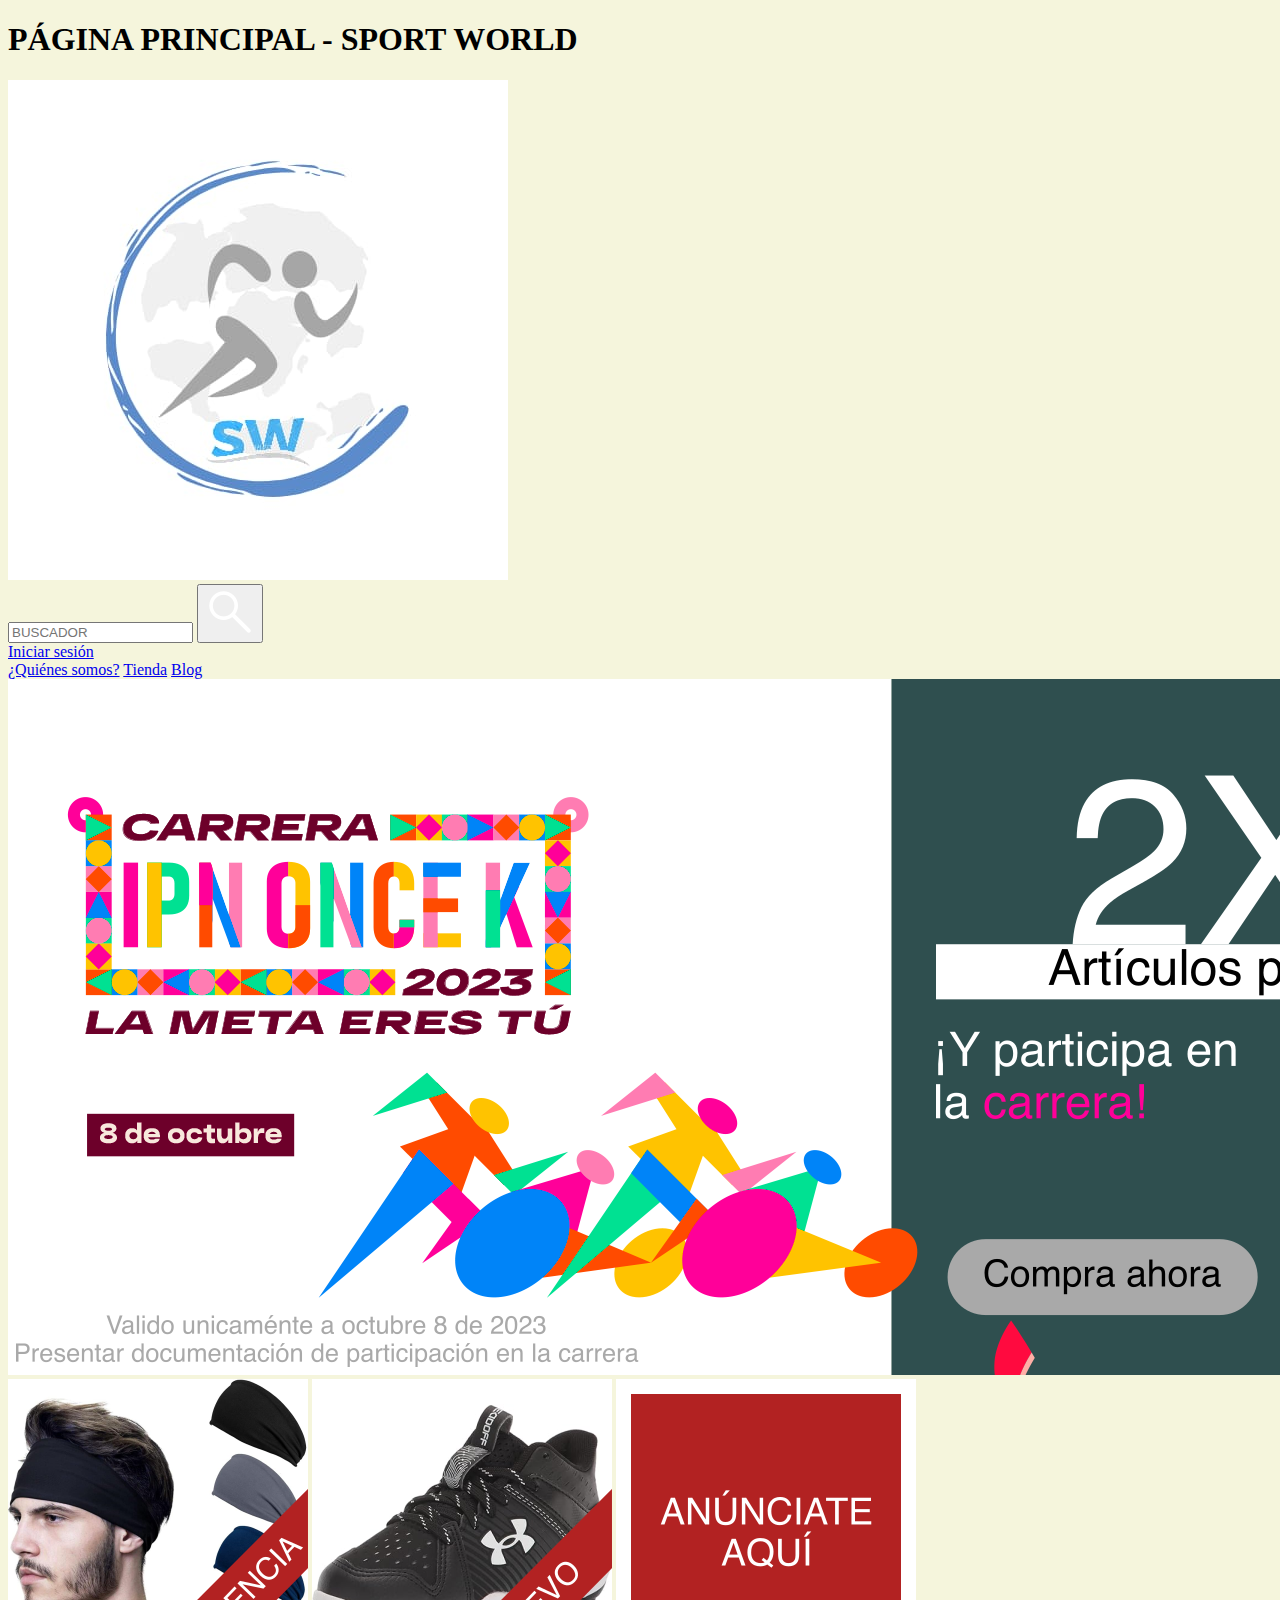
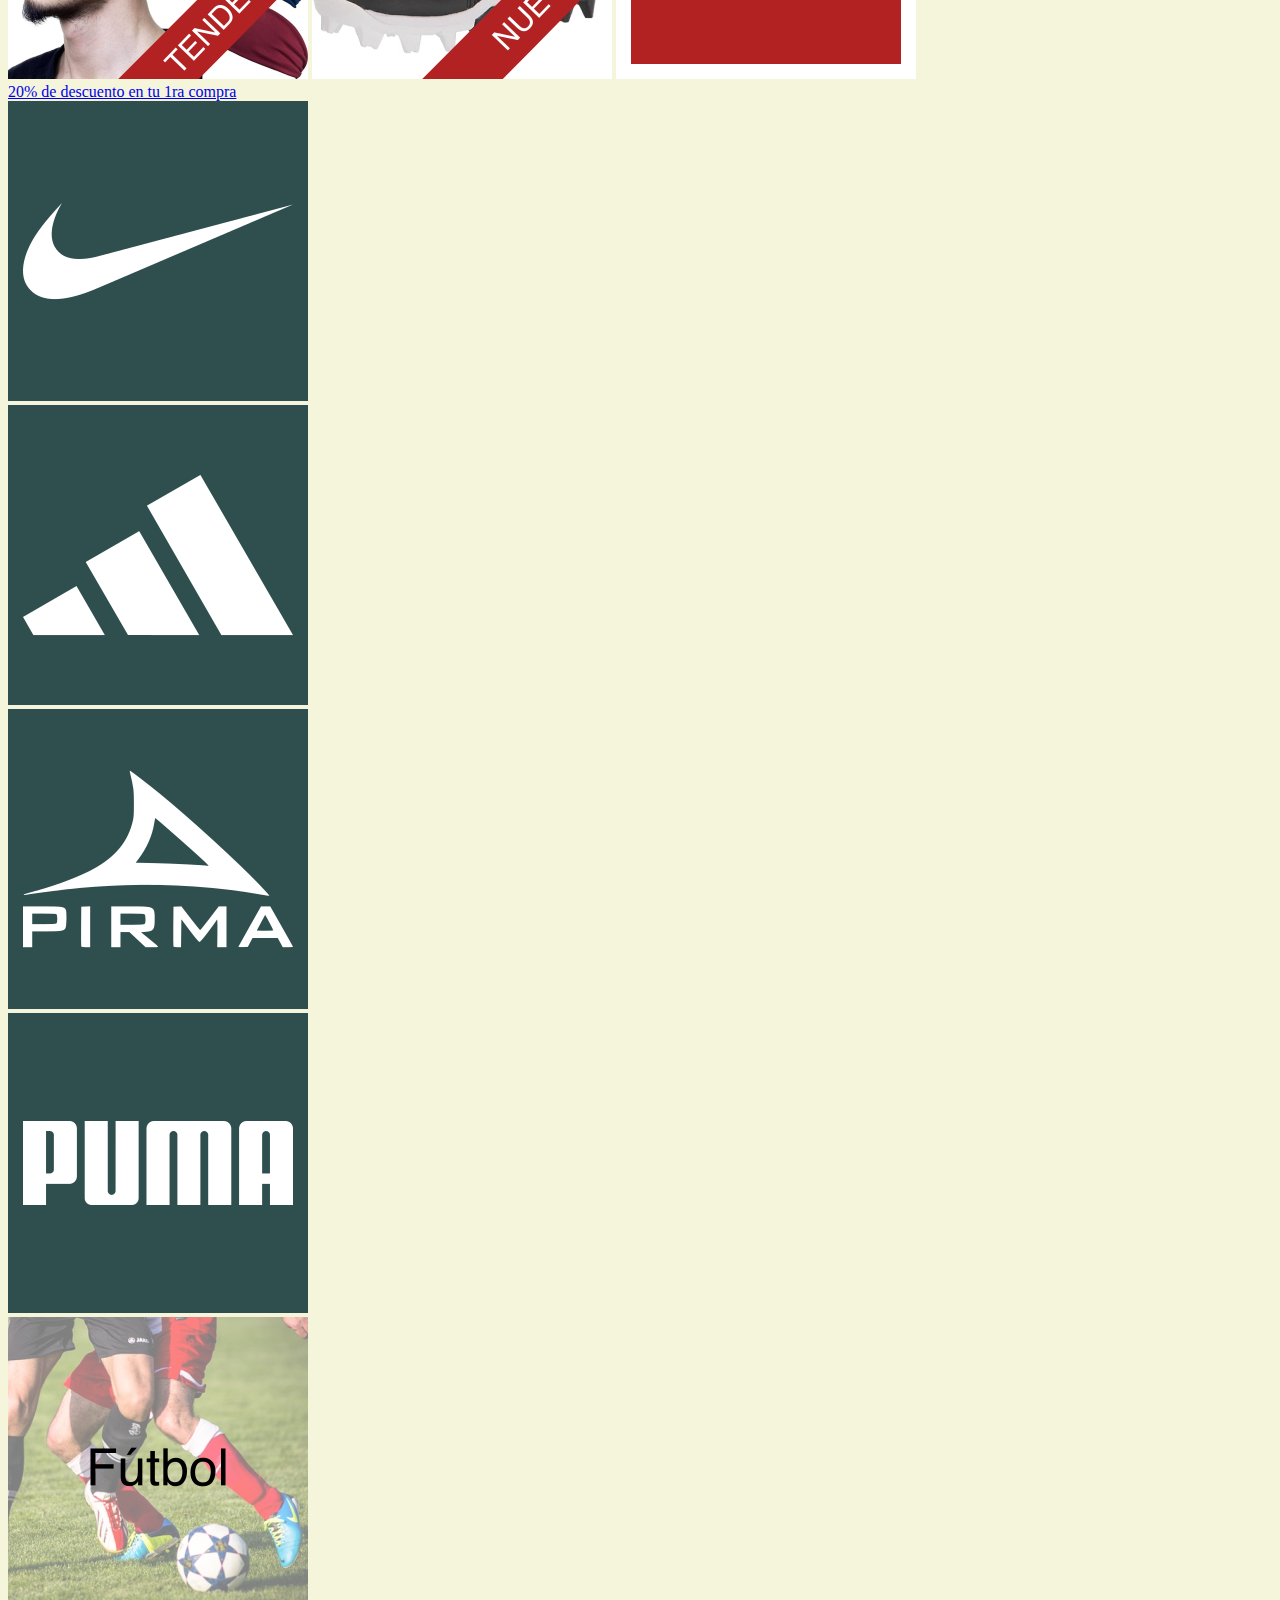
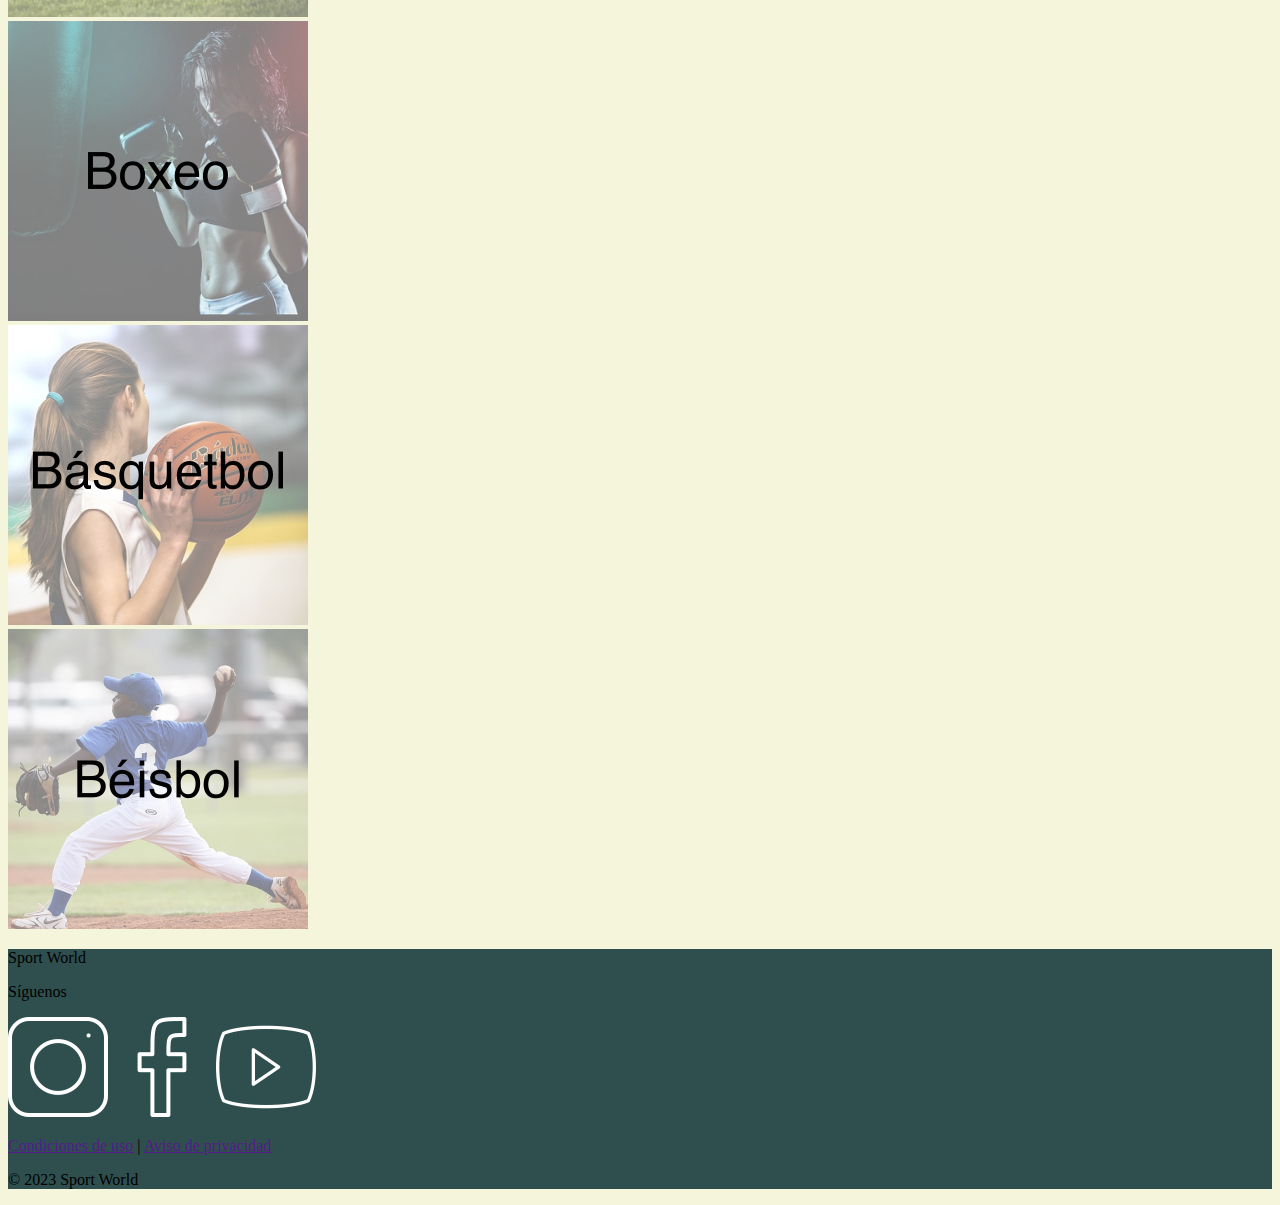
==== index.html @ 529669bb "Merge pruebas y pagina principal Se creó la página principal en estructura HTML y se conectó con una" ====
<!DOCTYPE html>
<html lang="es">
<head>
    <meta charset="UTF-8">
    <meta name="viewport" content="width=device-width, initial-scale=1.0">
    <link rel="stylesheet" href="estilos/prueba-estilos.css">
    <title>Sport World</title>
</head>
<body>
    <header>
        <h1>PÁGINA PRINCIPAL - SPORT WORLD</h1>
        <nav>
            <a href="index.html"><img src="imagenes/logo.jpeg" alt="logotipo de Spor World"></a>
            <form role="search">
                <div>
                    <input type="search" id="buscar-sitio" name="q" placeholder="BUSCADOR">
                    <button><img src="imagenes/general/busqueda.png" alt="Ícono de búsqueda"></button>
                </div>
            </form>
            <a href="inicio-sesion.html">Iniciar sesión</a>
        </nav>
        <nav>
            <a href="nosotros.html">¿Quiénes somos?</a>
            <a href="tienda.html">Tienda</a>
            <a href="blog.html">Blog</a>
        </nav>
    </header>
    <main>
        <article>
            <div class="contenedor-carrusel-inicial">
                <div>
                    <a href="tienda.html"><img src="imagenes/carrusel-index/2x1-carreraonce.png" alt="Anuncio de dos por uno en artículos deportivos para correr por carrera once ka 2023"></a>
                </div>
            </div>
            <div class="contenedor-principales">
                <a href="tienda.html"><img src="imagenes/articulos/tendencia-01.png" alt="Imagen de artículos en tendencia"></a>
                <a href="tienda.html"><img src="imagenes/articulos/nuevo-01.png" alt="Imagen de artículos nuevos en tienda"></a>
                <a href="nosotros.html"><img src="imagenes/general/anunciate-aqui-300x300.png" alt="Imagen anunciate aquí, espacio publicitario"></a>
            </div>
            <div class="contenedor-carrusel-cupones">
                <div >
                    <a href="tienda.html">20% de descuento en tu 1ra compra</a>
                </div>
            </div>
        </article>
        <article>
            <div class="contenedor-marcas">
                <div>
                    <a href="tienda.html"><img src="imagenes/logos/logo-nike.png" alt="Articulos deportivos marca NIKE"></a>
                </div>
                <div>
                    <a href="tienda.html"><img src="imagenes/logos/logo-adidas.png" alt="Articulos deportivos marca ADIDAS"></a>
                </div>  
                <div>
                    <a href="tienda.html"><img src="imagenes/logos/logo-pirma.png" alt="Articulos deportivos marca PIRMA"></a>
                </div>
                <div>
                    <a href="tienda.html"><img src="imagenes/logos/logo-puma.png" alt="Articulos deportivos marca PUMA"></a>
                </div>
            </div>
            <div class="contenedor-deportes">
                <div>
                    <a href="tienda.html"><img src="imagenes/logos/logo-futbol.png" alt="Articulos deportivos para fútbol"></a>
                </div>
                <div>
                    <a href="tienda.html"><img src="imagenes/logos/logo-boxeo.png" alt="Articulos deportivos para boxeo"></a>
                </div>
                <div>
                    <a href="tienda.html"><img src="imagenes/logos/logo-basquetbol.png" alt="Articulos deportivos para básquetbol"></a>
                </div>
                <div>
                    <a href="tienda.html"><img src="imagenes/logos/logo-beisbol.png" alt="Articulos deportivos para béisbol"></a>
                </div>
            </div>
        </article>
    </main> 
    <footer>
        <article>
            <p>Sport World</p>
            <div>
                <p>Síguenos</p>
                <a href="nosotros.html"><img src="imagenes/general/instagram.png" alt="Logo de instagram para seguir a sport world"></a>
                <a href="nosotros.html"><img src="imagenes/general/facebook.png" alt="Logo de facebook para seguir a sport world"></a>
                <a href="nosotros.html"><img src="imagenes/general/youtube.png" alt="Logo de youtube para visitar canal de sport world"></a>
            </div>
            <div>
                <p><a href="">Condiciones de uso</a> | <a href="">Aviso de privacidad</a></p>
                <p>&copy; 2023 Sport World</p>
            </div>
        </article>
            
    </footer>
</body>
</html>
---- estilos/prueba-estilos.css ----
header{
    background-color: #f5f5dc;
}

main, body{
    background-color: #f5f5dc;
}

footer{
    background-color: #2f4f4f;
}

.boton-gris {
}
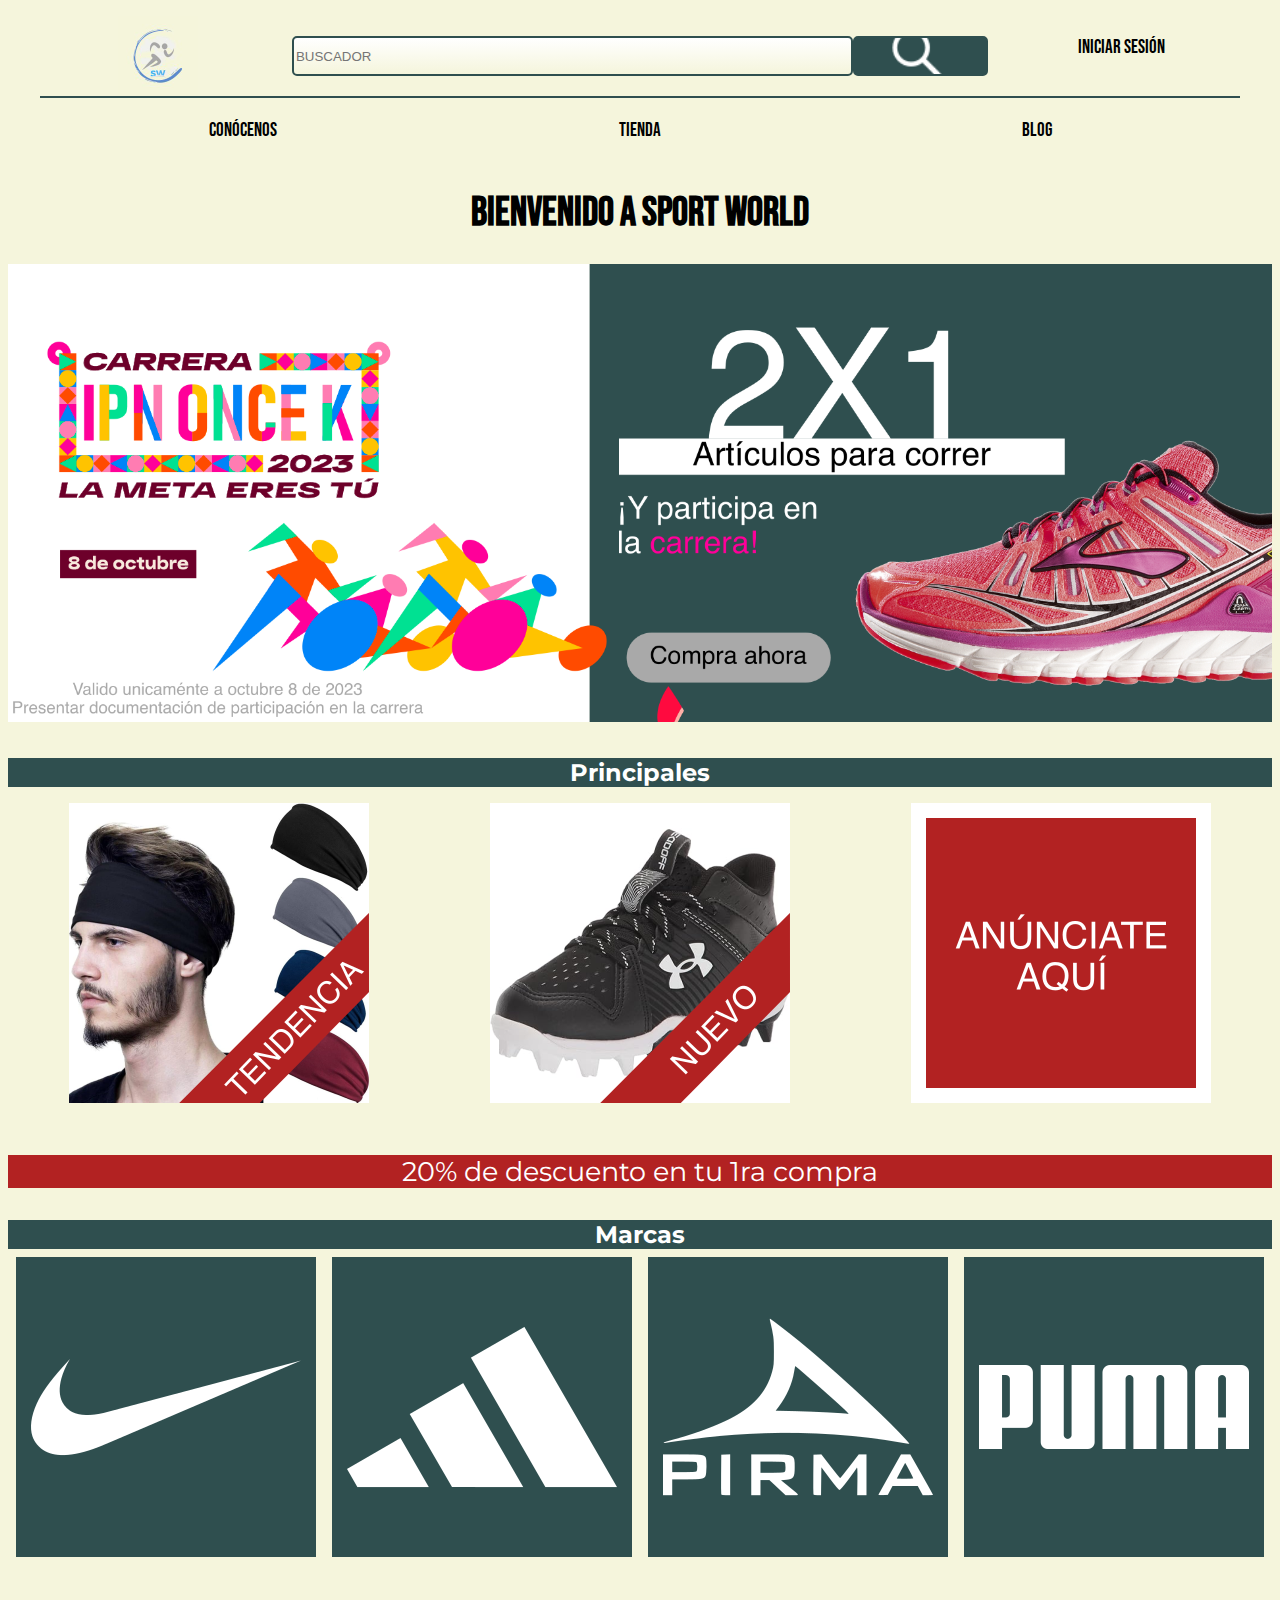
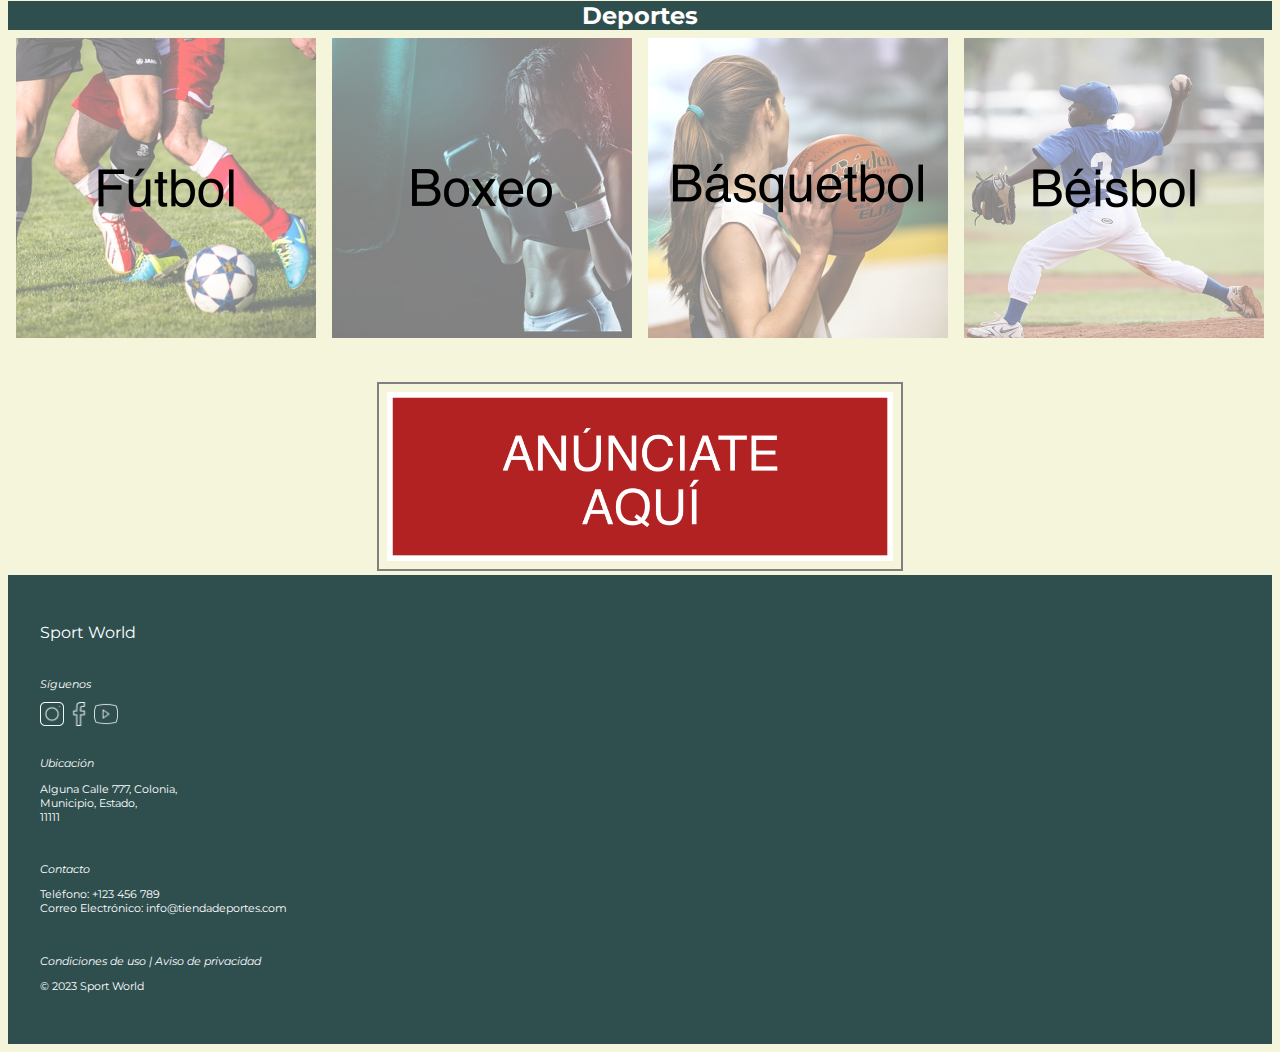
==== commit e815adc0: "HTML Y CSS V1" ====
--- a/index.html
+++ b/index.html
@@ -3,92 +3,107 @@
 <head>
     <meta charset="UTF-8">
     <meta name="viewport" content="width=device-width, initial-scale=1.0">
-    <link rel="stylesheet" href="estilos/prueba-estilos.css">
+    <link rel="preconnect" href="https://fonts.googleapis.com">
+    <link rel="preconnect" href="https://fonts.gstatic.com" crossorigin>
+    <link href="https://fonts.googleapis.com/css2?family=Bebas+Neue&family=Montserrat&display=swap" rel="stylesheet">
+    <link rel="stylesheet" href="reset.css">
+    <link rel="stylesheet" href="estilos/headfoot.css">
+    <link rel="stylesheet" href="estilos/estilos-index.css">
     <title>Sport World</title>
 </head>
 <body>
     <header>
-        <h1>PÁGINA PRINCIPAL - SPORT WORLD</h1>
-        <nav>
-            <a href="index.html"><img src="imagenes/logo.jpeg" alt="logotipo de Spor World"></a>
-            <form role="search">
-                <div>
-                    <input type="search" id="buscar-sitio" name="q" placeholder="BUSCADOR">
-                    <button><img src="imagenes/general/busqueda.png" alt="Ícono de búsqueda"></button>
-                </div>
-            </form>
-            <a href="inicio-sesion.html">Iniciar sesión</a>
+        <nav class="nav1">
+            <ul>
+                <li><a class="logo" href="index.html"><img src="imagenes/logo.jpeg" alt="logotipo de Spor World"></a></li>
+                <li class="li-busqueda"><form role="search" id="busqueda">
+                    <div class="barra-busqueda">
+                        <input type="search" id="buscar-sitio" name="q" placeholder="BUSCADOR">
+                        <button></button>
+                    </div>
+                </form></li>
+                <li><a href="inicio-sesion.html">Iniciar sesión</a></li>
+            </ul>
         </nav>
-        <nav>
-            <a href="nosotros.html">¿Quiénes somos?</a>
-            <a href="tienda.html">Tienda</a>
-            <a href="blog.html">Blog</a>
+        <nav class="nav2">
+            <ul>
+                <li><a href="nosotros.html">Conócenos</a></li>
+                <li><a href="tienda.html">Tienda</a></li>
+                <li><a href="blog.html">Blog</a></li>
+            </ul>
         </nav>
+        <h1>BIENVENIDO A SPORT WORLD</h1>
     </header>
     <main>
+        
         <article>
-            <div class="contenedor-carrusel-inicial">
+            <section class="contenedor-carrusel-inicial">
                 <div>
                     <a href="tienda.html"><img src="imagenes/carrusel-index/2x1-carreraonce.png" alt="Anuncio de dos por uno en artículos deportivos para correr por carrera once ka 2023"></a>
                 </div>
-            </div>
-            <div class="contenedor-principales">
-                <a href="tienda.html"><img src="imagenes/articulos/tendencia-01.png" alt="Imagen de artículos en tendencia"></a>
-                <a href="tienda.html"><img src="imagenes/articulos/nuevo-01.png" alt="Imagen de artículos nuevos en tienda"></a>
-                <a href="nosotros.html"><img src="imagenes/general/anunciate-aqui-300x300.png" alt="Imagen anunciate aquí, espacio publicitario"></a>
-            </div>
-            <div class="contenedor-carrusel-cupones">
-                <div >
+            </section>
+            <section>
+                <h2>Principales</h2>
+                <div class="contenedor-principales">
+                    <a href="tienda.html"><img src="imagenes/articulos/tendencia-01.png" alt="Imagen de artículos en tendencia"></a>
+                    <a href="tienda.html"><img src="imagenes/articulos/nuevo-01.png" alt="Imagen de artículos nuevos en tienda"></a>
+                    <a href="nosotros.html"><img src="imagenes/general/anunciate-aqui-300x300.png" alt="Imagen anunciate aquí, espacio publicitario"></a>
+                </div>
+            </section>
+            <section>
+                <div class="contenedor-carrusel-cupones">
                     <a href="tienda.html">20% de descuento en tu 1ra compra</a>
                 </div>
-            </div>
+            </section>
         </article>
         <article>
-            <div class="contenedor-marcas">
-                <div>
-                    <a href="tienda.html"><img src="imagenes/logos/logo-nike.png" alt="Articulos deportivos marca NIKE"></a>
+            <section>
+                <h2>Marcas</h2>
+                <div class="contenedor-marcas">
+                    <a class="logo-nike" href="tienda.html"><img src="imagenes/logos/logo-nike.png" alt="Articulos deportivos marca NIKE"></a>
+                    <a class="logo-adidas" href="tienda.html"><img src="imagenes/logos/logo-adidas.png" alt="Articulos deportivos marca ADIDAS"></a> 
+                    <a class="logo-pirma" href="tienda.html"><img src="imagenes/logos/logo-pirma.png" alt="Articulos deportivos marca PIRMA"></a>
+                    <a class="logo-puma" href="tienda.html"><img src="imagenes/logos/logo-puma.png" alt="Articulos deportivos marca PUMA"></a>
                 </div>
-                <div>
-                    <a href="tienda.html"><img src="imagenes/logos/logo-adidas.png" alt="Articulos deportivos marca ADIDAS"></a>
-                </div>  
-                <div>
-                    <a href="tienda.html"><img src="imagenes/logos/logo-pirma.png" alt="Articulos deportivos marca PIRMA"></a>
-                </div>
-                <div>
-                    <a href="tienda.html"><img src="imagenes/logos/logo-puma.png" alt="Articulos deportivos marca PUMA"></a>
-                </div>
-            </div>
-            <div class="contenedor-deportes">
-                <div>
+                
+            </section>
+            <section >
+                <h2>Deportes</h2>
+                <div class="contenedor-deportes">
                     <a href="tienda.html"><img src="imagenes/logos/logo-futbol.png" alt="Articulos deportivos para fútbol"></a>
-                </div>
-                <div>
                     <a href="tienda.html"><img src="imagenes/logos/logo-boxeo.png" alt="Articulos deportivos para boxeo"></a>
-                </div>
-                <div>
                     <a href="tienda.html"><img src="imagenes/logos/logo-basquetbol.png" alt="Articulos deportivos para básquetbol"></a>
-                </div>
-                <div>
                     <a href="tienda.html"><img src="imagenes/logos/logo-beisbol.png" alt="Articulos deportivos para béisbol"></a>
                 </div>
-            </div>
+            </section>
         </article>
+        <a class="anuncio" href="nosotros.html"><img src="imagenes/general/anunciate-aqui-900x300.png" alt="espacio publicitario en renta" title="Anunciate aquí"></a>
     </main> 
     <footer>
         <article>
             <p>Sport World</p>
-            <div>
+            <section>
                 <p>Síguenos</p>
-                <a href="nosotros.html"><img src="imagenes/general/instagram.png" alt="Logo de instagram para seguir a sport world"></a>
-                <a href="nosotros.html"><img src="imagenes/general/facebook.png" alt="Logo de facebook para seguir a sport world"></a>
-                <a href="nosotros.html"><img src="imagenes/general/youtube.png" alt="Logo de youtube para visitar canal de sport world"></a>
-            </div>
-            <div>
+                <a href="nosotros.html"><img class="boton-redes" src="imagenes/general/instagram.png" alt="Logo de instagram para seguir a sport world"></a>
+                <a href="nosotros.html"><img class="boton-redes" src="imagenes/general/facebook.png" alt="Logo de facebook para seguir a sport world"></a>
+                <a href="nosotros.html"><img class="boton-redes" src="imagenes/general/youtube.png" alt="Logo de youtube para visitar canal de sport world"></a>
+            </section>
+            <section>
+                <p>Ubicación</p>
+                <p>Alguna Calle 777, Colonia,<br>
+                    Municipio, Estado,<br>
+                    11111</p>
+            </section>
+            <section>
+                <p>Contacto</p>
+                <p>Teléfono: +123 456 789<br>
+                    Correo Electrónico: info@tiendadeportes.com</p>
+            </section>
+            <section>
                 <p><a href="">Condiciones de uso</a> | <a href="">Aviso de privacidad</a></p>
                 <p>&copy; 2023 Sport World</p>
-            </div>
-        </article>
-            
+            </section>
+        </article> 
     </footer>
 </body>
 </html>--- a/estilos/headfoot.css
+++ b/estilos/headfoot.css
@@ -0,0 +1,128 @@
+body{
+    background-color: #f5f5dc;
+    font-family: Montserrat, sans-serif;
+}
+/*AQUI COMIENZAN ESTILOS DE HEADER*/
+header{
+    width: auto;
+    margin: 0 2rem;
+    font-family: 'Bebas Neue', sans-serif;
+    /*font-family: Haettenschweiler, 'Arial Narrow Bold', sans-serif;*/
+    text-align: center;
+}
+h1{
+    font-size: 2.5rem;
+}
+header nav.nav1{
+    height: 5rem;
+    border-bottom: #2f4f4f solid 0.15rem;
+}
+header nav.nav2{
+    height: auto;
+    padding: .3rem;
+}
+header nav ul{
+    padding: 0;
+    height: 100%;
+    list-style: none;
+    display: flex;
+    justify-content: space-around;
+}
+header nav ul li{
+    display: flex;
+    align-items: center;
+    justify-content: center;
+    font-size: 1.5rem;
+    width: 20%;
+    height: 100%;
+}
+header nav ul li.li-busqueda{
+    width: 60%;
+    margin: 0 0.5rem;
+}
+#busqueda{
+    width: 100%;
+    margin: 0;
+}
+.barra-busqueda{
+    display: flex;
+    justify-content: center;
+    align-items: center;
+    width: auto;
+}
+.barra-busqueda input{
+    border-radius: 5px;
+    height: 3em;
+    width: 79%;
+    border: solid 2px #2f4f4f;
+    background: linear-gradient(white,#f5f5dc);
+}
+.barra-busqueda button{
+    background-color: #2f4f4f;
+    border: solid 2px #2f4f4f;
+    height: 3em;
+    border-radius: 5px;
+    background-image: url(../imagenes/general/busqueda.png);
+    background-size: 50%;
+    background-position: 49%;
+    background-repeat: no-repeat;
+    width: 19%;
+}
+.barra-busqueda button:hover{
+    background-color: #A9A9A9;
+}
+header nav ul li a{
+    height: 100%;
+    max-height: 2.5rem;
+    width: 100%;
+    font-size: 1.2rem;
+    color: black;
+    text-decoration: none;
+}
+header nav ul li a:visited{
+    color: black;
+}
+header nav ul li a.logo,a.logo:hover{
+    height: 100%;
+    width: 100%;
+    max-height: 100%;
+    background-color: #f5f5dc;
+}
+header nav ul li a:hover{
+    background-color: #2f4f4f;
+    color: #f5f5dc;
+}
+header nav ul li a img{
+    height: 100%;
+    margin: 0 ;
+}
+/*AQUI FINALIZA EL ESTILO DEL HEADER*/
+
+/*AQUI INICIA EL ESTILO DEL FOOTER*/
+footer{
+    background-color: #2f4f4f;
+    color: white;
+    font-family: Montserrat, sans-serif;
+    font-size: 1rem;
+    padding: 2rem;
+}
+.boton-redes{
+    width: 1.5rem;
+    height: 1.5rem;
+}
+footer a,a:visited{
+    color: white;
+    text-decoration: none;
+}
+footer a:hover{
+    background-color: #A9A9A9;
+}
+footer section{
+    padding: 0.5rem 0;
+    font-size: 0.7rem;
+    margin: 0 auto;
+}
+footer article section p:first-of-type{
+    font-style: oblique;
+}
+/*AQUI FINALIZA EL ESTILO DEL FOOTER*/
--- a/estilos/estilos-index.css
+++ b/estilos/estilos-index.css
@@ -0,0 +1,87 @@
+.contenedor-carrusel-inicial{
+    width: auto;
+    margin: 0 0 2rem 0;
+}
+.contenedor-carrusel-inicial img{
+    width: 100%;
+}
+
+.contenedor-principales{
+    width: auto;
+    display: flex;
+    justify-content: space-around;
+    margin: 0 0 2rem 0;
+}
+.contenedor-principales a{
+    width: auto;
+    margin: 1rem;
+}
+.contenedor-principales img{
+    width: 100%;
+}
+
+.contenedor-carrusel-cupones{
+    background-color: #b22222;
+    text-align: center;
+    font-size: 1.7rem;
+    margin: 0 0 2rem 0;
+}
+.contenedor-carrusel-cupones a,a:visited{
+    width: auto;
+    text-decoration: none;
+    color: white;
+}
+.contenedor-carrusel-cupones a:hover{
+    color: black;
+    background-color: #b25050;
+}
+
+
+.contenedor-marcas{
+    width: auto;
+    display: flex;
+    justify-content: space-around;
+    margin: 0 0 2rem 0;
+}
+.contenedor-marcas a{
+    width: auto;
+    margin: 0.5rem;
+}
+.contenedor-marcas img{
+    width: 100%;
+}
+
+.contenedor-deportes{
+    width: auto;
+    display: flex;
+    justify-content: space-around;
+    margin: 0 0 2rem 0;
+}
+.contenedor-deportes a{
+    width: auto;
+    margin: 0.5rem;
+}
+.contenedor-deportes img{
+    width: 100%;
+}
+
+.anuncio{
+    color: gray;
+    text-decoration: none;
+    display: block;
+    text-align: center;
+}
+.anuncio img{
+    width: 40%;
+    padding: .5rem;
+    border: solid gray .15rem;
+}
+
+
+section h2{
+    font-size: 1.5rem;
+    margin: 0 auto;
+    background-color: #2f4f4f;
+    text-align: center;
+    color: white;
+}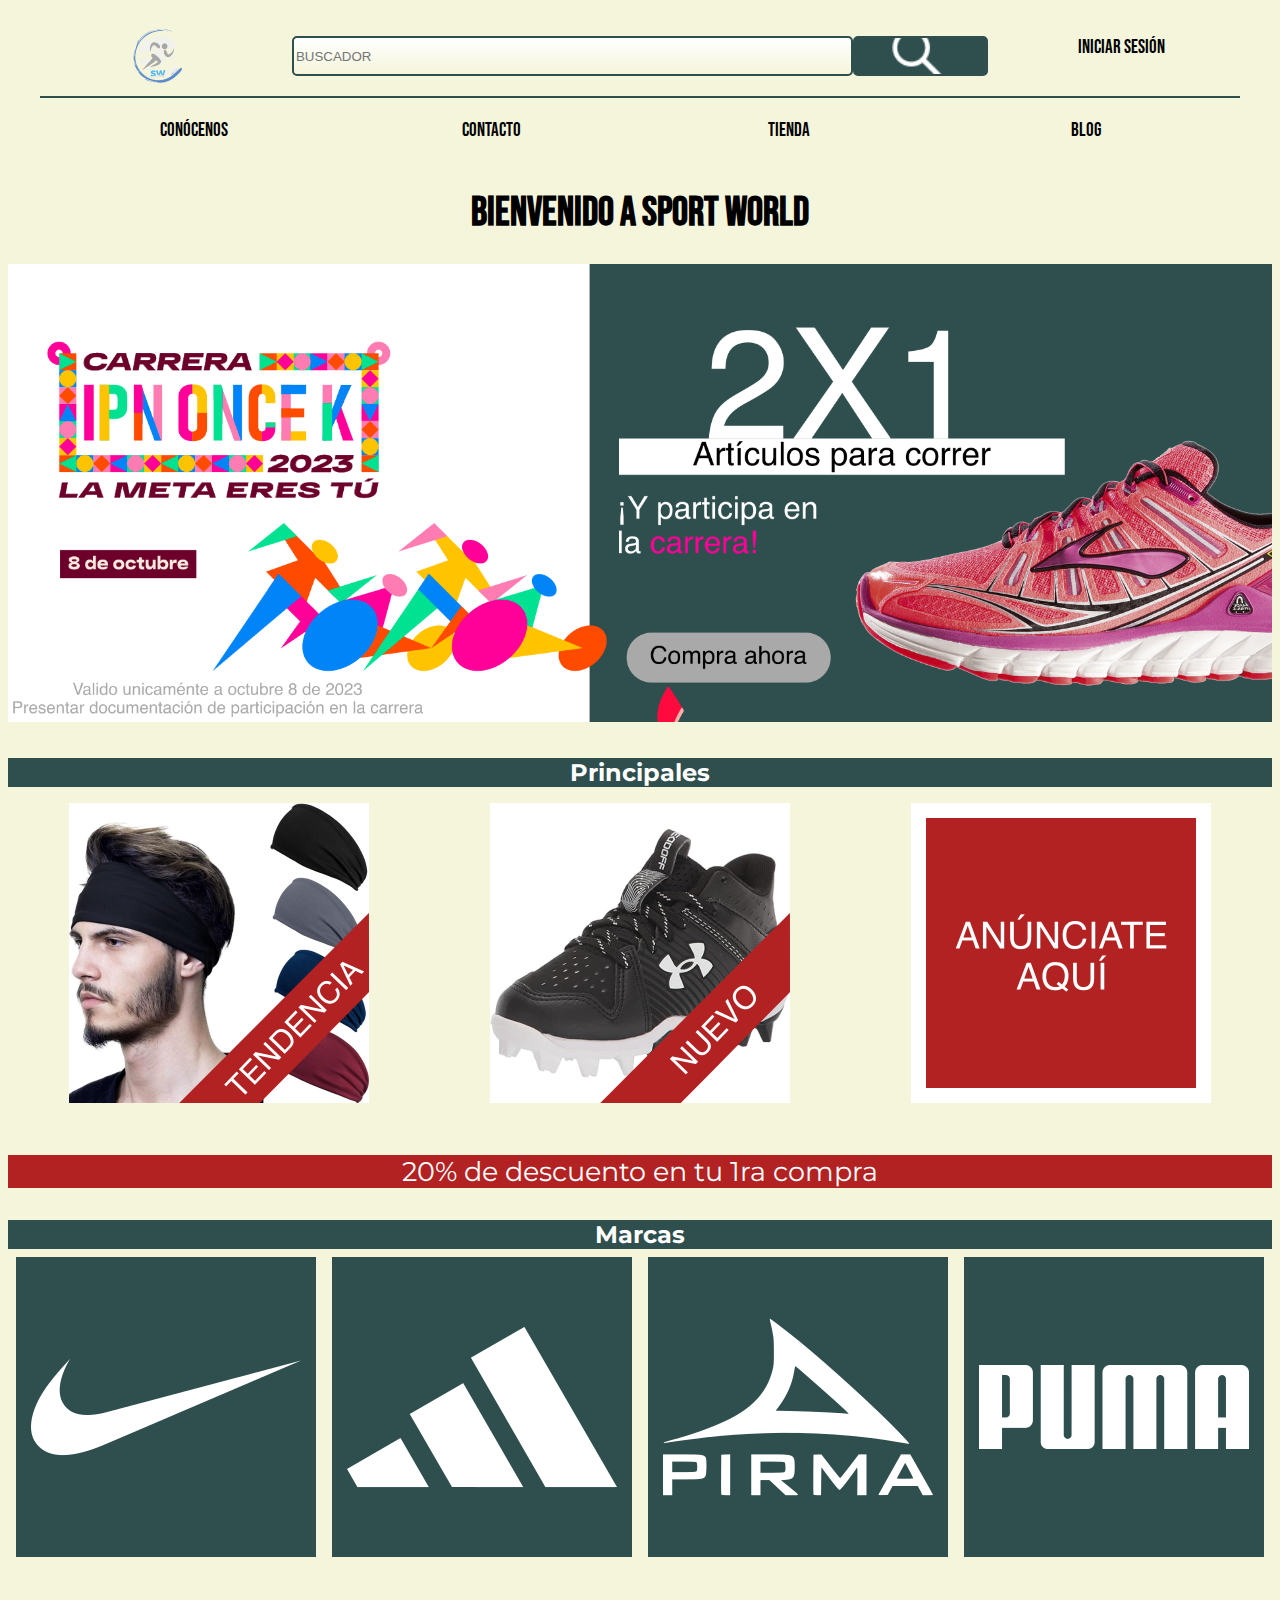
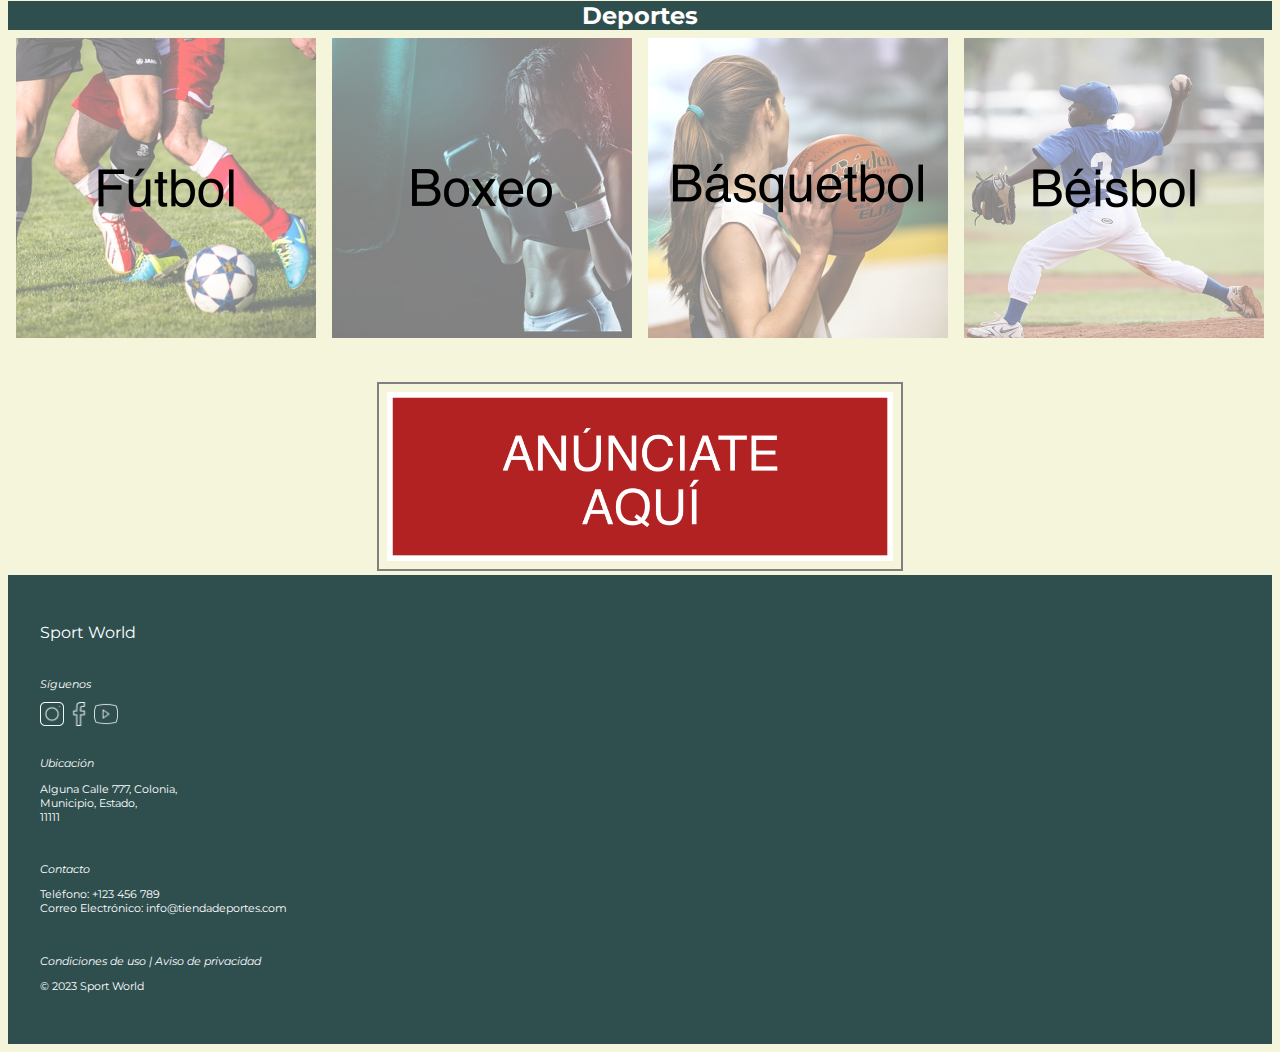
==== commit 9234f9ac: "Estilos y estructura de inicio sesión" ====
--- a/index.html
+++ b/index.html
@@ -28,6 +28,7 @@
         <nav class="nav2">
             <ul>
                 <li><a href="nosotros.html">Conócenos</a></li>
+                <li><a href="contacto.html">Contacto</a></li>
                 <li><a href="tienda.html">Tienda</a></li>
                 <li><a href="blog.html">Blog</a></li>
             </ul>
